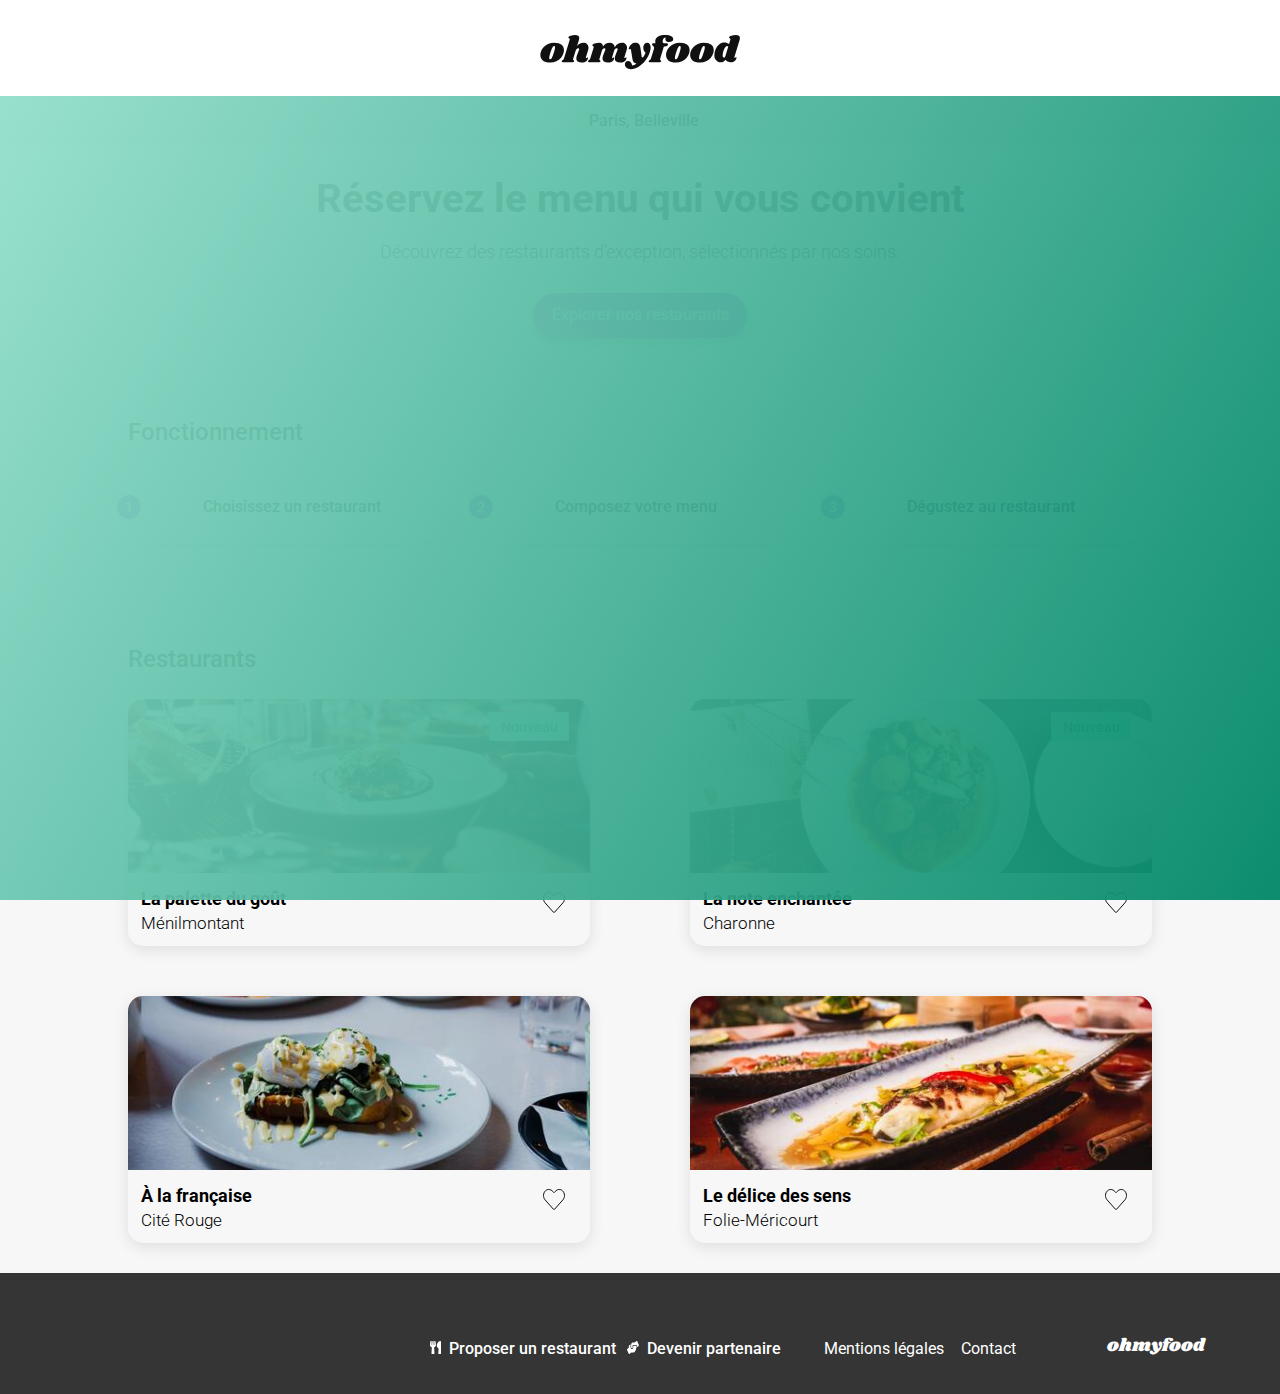
==== index.html @ edb496d8 "ajout du validateur" ====
<!DOCTYPE html>
<html lang="fr">
<head>
    <meta charset="UTF-8">
    <meta http-equiv="X-UA-Compatible" content="IE=edge">
    <meta name="viewport" content="width=device-width, initial-scale=1.0">
    <title>Oh My Food</title>
    <link rel="preconnect" href="https://fonts.googleapis.com">
    <link rel="preconnect" href="https://fonts.gstatic.com" crossorigin>
    <link href="https://fonts.googleapis.com/css2?family=Roboto:wght@300;400;500;700&family=Shrikhand&display=swap" rel="stylesheet">
    <link rel="stylesheet" href="https://cdnjs.cloudflare.com/ajax/libs/font-awesome/6.2.1/css/all.min.css"
        integrity="sha512-MV7K8+y+gLIBoVD59lQIYicR65iaqukzvf/nwasF0nqhPay5w/9lJmVM2hMDcnK1OnMGCdVK+iQrJ7lzPJQd1w=="
        crossorigin="anonymous" referrerpolicy="no-referrer">
    <link rel="stylesheet" href="./assets/css/main.css">
</head>
<body>

    <!--***** Le Loader *****-->

    <div class="loader">
        <div class="loader__text">
        <span>O</span>
        <span>h</span>
        <span>m</span>
        <span>y</span>
        <span>f</span>
        <span>o</span>
        <span>o</span>
        <span>d</span>
        </div>
    </div>

    <!--***** Le Header *****-->

    <header class="l-header">
        <div class="nav grid">
            <a class="nav__link" href="../index.html"><img src="../assets/images/icon/arrow-left.svg" hidden alt="lien icone fleche"></a>
            <img class="nav__logo" src="./assets/images/logo/ohmyfood@2x.svg" alt="logo oh my food">
        </div>
    </header>

    <aside class="nav__location">
        <p><i class="fa-solid fa-location-dot fa-fw" aria-hidden="true"></i>&nbsp; Paris, Belleville</p>
    </aside>

    <!--***** La Section Reserver *****-->

    <section class="reservez">
        <h1 class="reservez__title">Réservez le menu qui vous convient</h1>
        <p class="reservez__subtitle">Découvrez des restaurants d’exception, sélectionnés par nos soins.</p>
        <a class="reservez__btn" href="#restaurants">Explorer nos restaurants</a>
    </section>

    <!--***** La Section Fonctionnement *****-->

    <section class="fonctionnement">
        <div class="grid">
            <h2 class="fonctionnement__title">Fonctionnement</h2>
            <div class="fonctionnement__wrap">
                <div class="fonctionnement__btn">
                    <div class="fonctionnement__btn__numberBox">
                        <span class="fonctionnement__btn__numberBox--number">1</span>
                    </div>
                    <i class="fonctionnement__btn__logo fa-solid fa-mobile-screen-button fa-lg"></i>
                    <p class="fonctionnement__btn__text">Choisissez un restaurant</p>
                </div>
                <div class="fonctionnement__btn">
                    <div class="fonctionnement__btn__numberBox">
                        <span class="fonctionnement__btn__numberBox--number">2</span>
                    </div>
                    <i class="fonctionnement__btn__logo fa-sharp fa-solid fa-list-ul fa-lg"></i>
                    <p class="fonctionnement__btn__text">Composez votre menu</p>
                </div>
                <div class="fonctionnement__btn">
                    <div class="fonctionnement__btn__numberBox">
                        <span class="fonctionnement__btn__numberBox--number">3</span>
                    </div>
                    <i class="fonctionnement__btn__logo fa-sharp fa-solid fa-store fa-lg"></i>
                    <p class="fonctionnement__btn__text">Dégustez au restaurant</p>
                </div>
            </div>
        </div>
    </section>

    <!--***** La Section Restaurants *****-->

    <section class="restaurants" id="restaurants">
        <div class="grid">
            <h2 class="restaurants__title">Restaurants</h2>
            <div class="restaurants__wrap">
                <article class="card">
                    <a href="./restaurants/menu1.html"><img class="card__img" src="./assets/images/restaurants/palette-mini.jpg" alt="plat d'une restaurant"></a>
                    <span class="card__nouveau">Nouveau</span>
                    <h3 class="card__title">La palette du goût</h3>
                    <p class="card__subtitle">Ménilmontant</p>
                    <input class="checkbox" id="checkbox" type="checkbox">
                    <label for="checkbox">
                        <svg class="card__icon" viewBox="0 0 22 21" xmlns="http://www.w3.org/2000/svg">
                        <path class="heart" d="M12.2206 2.40576L12.2208 2.40551C14.2226 0.15233 17.4035 -0.169451 19.5243 1.80187C22.0186 4.1243 22.156 8.32326 19.9123 10.8492L19.9122 10.8493L11.5978 20.2148C11.2596 20.5956 10.7372 20.5956 10.399 20.2148L2.0848 10.8495C-0.15494 8.32357 -0.0175439 4.1245 2.47664 1.80201C4.59762 -0.169649 7.78271 0.152585 9.77992 2.40514L9.78047 2.40576L10.627 3.35732L11.0005 3.77727L11.3741 3.35732L12.2206 2.40576Z" fill="none" stroke="#101010"/>
                        <linearGradient id="gradient" x2="0" y2="1">
                            <stop offset="0%" stop-color="var(--btn-purple-dark)" />
                            <stop offset="100%" stop-color="var(--btn-purple-light)" />
                        </linearGradient>
                        </svg>
                    </label>
                    <!-- <span class="card__icon"></span> -->
                </article> 
                <article class="card">
                    <a href="./restaurants/menu2.html"><img class="card__img" src="./assets/images/restaurants/note-mini.jpg" alt="plat d'une restaurant"></a>
                    <span class="card__nouveau">Nouveau</span>
                    <h3 class="card__title">La note enchantée</h3>
                    <p class="card__subtitle">Charonne</p>
                    <input class="checkbox" id="checkbox1" type="checkbox">
                    <label for="checkbox1">
                        <svg class="card__icon" viewBox="0 0 22 21" xmlns="http://www.w3.org/2000/svg">
                        <path class="heart" d="M12.2206 2.40576L12.2208 2.40551C14.2226 0.15233 17.4035 -0.169451 19.5243 1.80187C22.0186 4.1243 22.156 8.32326 19.9123 10.8492L19.9122 10.8493L11.5978 20.2148C11.2596 20.5956 10.7372 20.5956 10.399 20.2148L2.0848 10.8495C-0.15494 8.32357 -0.0175439 4.1245 2.47664 1.80201C4.59762 -0.169649 7.78271 0.152585 9.77992 2.40514L9.78047 2.40576L10.627 3.35732L11.0005 3.77727L11.3741 3.35732L12.2206 2.40576Z" fill="none" stroke="#101010"/>
                        </svg>
                    </label>
                    <!-- <span class="card__icon"></span> -->
                </article>
                <article class="card">
                    <a href="./restaurants/menu3.html"><img class="card__img" src="./assets/images/restaurants/francaise-mini.jpg" alt="plat d'une restaurant"></a>
                    <h3 class="card__title">À la française</h3>
                    <p class="card__subtitle">Cité Rouge</p>
                    <input class="checkbox" id="checkbox2" type="checkbox">
                    <label for="checkbox2">
                        <svg class="card__icon" viewBox="0 0 22 21" xmlns="http://www.w3.org/2000/svg">
                        <path class="heart" d="M12.2206 2.40576L12.2208 2.40551C14.2226 0.15233 17.4035 -0.169451 19.5243 1.80187C22.0186 4.1243 22.156 8.32326 19.9123 10.8492L19.9122 10.8493L11.5978 20.2148C11.2596 20.5956 10.7372 20.5956 10.399 20.2148L2.0848 10.8495C-0.15494 8.32357 -0.0175439 4.1245 2.47664 1.80201C4.59762 -0.169649 7.78271 0.152585 9.77992 2.40514L9.78047 2.40576L10.627 3.35732L11.0005 3.77727L11.3741 3.35732L12.2206 2.40576Z" fill="none" stroke="#101010"/>
                        </svg>
                    </label>
                    <!-- <span class="card__icon"></span> -->
                </article>
                <article class="card">
                    <a href="./restaurants/menu4.html"><img class="card__img" src="./assets/images/restaurants/delice-mini.jpg" alt="plat d'une restaurant"></a>
                    <h3 class="card__title">Le délice des sens</h3>
                    <p class="card__subtitle">Folie-Méricourt</p>
                    <input class="checkbox" id="checkbox3" type="checkbox">
                    <label for="checkbox3">
                        <svg class="card__icon" viewBox="0 0 22 21" xmlns="http://www.w3.org/2000/svg">
                        <path class="heart" d="M12.2206 2.40576L12.2208 2.40551C14.2226 0.15233 17.4035 -0.169451 19.5243 1.80187C22.0186 4.1243 22.156 8.32326 19.9123 10.8492L19.9122 10.8493L11.5978 20.2148C11.2596 20.5956 10.7372 20.5956 10.399 20.2148L2.0848 10.8495C-0.15494 8.32357 -0.0175439 4.1245 2.47664 1.80201C4.59762 -0.169649 7.78271 0.152585 9.77992 2.40514L9.78047 2.40576L10.627 3.35732L11.0005 3.77727L11.3741 3.35732L12.2206 2.40576Z" fill="none" stroke="#101010"/>
                        </svg>
                    </label>
                    <!-- <span class="card__icon"></span> -->
                </article> 
            </div>
        </div>
    </section>

    <!--***** Le Footer *****-->

    <footer class="footer">
        <div class="grid">
            <h4 class="footer__title">ohmyfood</h4>
            <ul class="footer__list">
                <li class="footer__list--grand">
                    <a href=""><img src="./assets/images/icon/fork-knife.svg" alt="logo de fouchette et couteau">&nbsp; Proposer un restaurant</a>
                </li>
                <li class="footer__list--grand">
                    <a href=""><img src="./assets/images/icon/handshake.svg" alt="logo de poignee de main">&nbsp; Devenir partenaire</a>
                </li>
                <li class="footer__list--petit">
                    <a href="">Mentions légales</a>
                </li>
                <li class="footer__list--petit">
                    <a href="mailto:contact@ohmyfood.fr">Contact</a>
                </li>
            </ul>
        </div>
    </footer>
</body>
</html>
---- assets/css/main.css ----
/*----- Reset -----*/
html, body, div, span, applet, object, iframe,
h1, h2, h3, h4, h5, h6, p, blockquote, pre,
a, abbr, acronym, address, big, cite, code,
del, dfn, em, img, ins, kbd, q, s, samp,
small, strike, strong, sub, sup, tt, var,
b, u, i, center,
dl, dt, dd, ol, ul, li,
fieldset, form, label, legend,
table, caption, tbody, tfoot, thead, tr, th, td,
article, aside, canvas, details, embed,
figure, figcaption, footer, header, hgroup,
menu, nav, output, ruby, section, summary,
time, mark, audio, video {
  margin: 0;
  padding: 0;
  border: 0;
  font-size: 100%;
  font: inherit;
  vertical-align: baseline;
}

/* HTML5 display-role reset for older browsers */
article, aside, details, figcaption, figure,
footer, header, hgroup, menu, nav, section {
  display: block;
}

body {
  line-height: 1;
}

ol, ul {
  list-style: none;
}

blockquote, q {
  quotes: none;
}

blockquote:before, blockquote:after,
q:before, q:after {
  content: "";
  content: none;
}

table {
  border-collapse: collapse;
  border-spacing: 0;
}

/*----- Couleurs -----*/
:root {
  --black: #000000;
  --white: #FFFFFF;
  --background-color: #F7F7F7;
  --background-grey-light: #EAEAEA;
  --background-grey-dark: #353535;
  --btn-purple-dark: #9356DC;
  --btn-purple-light: #FF79DA;
  --btn-icone-grey: #7E7E7E;
  --btn-green-light: #99E2D0;
  --btn-green-dark: #008766;
}

/* breakpoints small:375px, medium:700px, large:900px, xlarge:1440px */ /*----- Le Loader -----*/
@keyframes moveLetters {
  0% {
    transform: translateX(-7.5rem);
    opacity: 0;
  }
  33.3%, 66% {
    transform: translateX(0);
    opacity: 1;
  }
  100% {
    transform: translateX(3.75rem);
    opacity: 0.8;
  }
}
@keyframes fadeout {
  from {
    opacity: 1;
  }
  to {
    opacity: 0;
    visibility: hidden;
  }
}
/*----- Icones coeurs -----*/
@keyframes animationHeart {
  0% {
    transform: scale(0.2);
  }
  40% {
    transform: scale(1.2);
  }
  100% {
    transform: scale(1);
  }
}
@keyframes animationHeartApres {
  0% {
    transform: scale(1.4);
  }
  100% {
    transform: scale(1);
  }
}
@keyframes check-rotate {
  0% {
    transform: rotate(360deg);
  }
  100% {
    transform: rotate(0deg);
  }
}
@keyframes showCardEven {
  0% {
    opacity: 0;
    transform: translateX(-300px);
  }
  100% {
    opacity: 1;
    transform: translateX(0px);
  }
}
@keyframes showCardUneven {
  0% {
    opacity: 0;
    transform: translateX(300px);
  }
  100% {
    opacity: 1;
    transform: translateX(0px);
  }
}
/*----- Typographie -----*/
h1 {
  font-weight: 700;
  font-size: 1.5rem;
  line-height: 1.758125rem;
}

h2 {
  font-size: 1.5rem;
}

h4 {
  font-size: 1.125rem;
  font-family: "Shrikhand", cursive;
  font-weight: 400;
  line-height: 1.64rem;
}

.reservez p {
  font-weight: 300;
  font-size: 1.125rem;
  line-height: 1.318125rem;
}

.card h3 {
  font-weight: 700;
  font-size: 1.125rem;
  line-height: 1.318125rem;
}

.card p {
  font-weight: 300;
  font-size: 1.0625rem;
  line-height: 1.245rem;
}

/*----- Generale -----*/
* {
  box-sizing: border-box;
}

a, a:visited, a:active {
  text-decoration: none;
  color: var(--white);
}

ul, li {
  list-style: none;
}

body {
  background-color: var(--background-color);
  font-family: "Roboto", sans-serif;
  font-weight: 500;
  min-width: 23.4375rem;
}

.grid {
  display: grid;
  width: calc(100% - 2.5rem);
  max-width: 64rem;
  margin-left: auto;
  margin-right: auto;
}

.l-header .grid {
  max-width: 1440px;
}

.footer .grid {
  max-width: 90rem;
  gap: 1rem;
  padding: 1.375rem 0;
}
@media (min-width: 48em) {
  .footer .grid {
    display: flex;
    flex-direction: row-reverse;
    align-items: center;
    padding-top: 4rem;
    padding-bottom: 1.875rem;
  }
}

/*----- Header -----*/
.l-header {
  width: 100%;
  position: fixed;
  top: 0;
  left: 0;
  z-index: 100;
  background-color: var(--white);
  height: 3.9375rem;
  box-shadow: 0 0.125rem 0.25rem 0 rgba(0, 0, 0, 0.15);
  border-radius: 0rem;
}
@media (min-width: 48em) {
  .l-header {
    height: 6em;
    box-shadow: none;
  }
}

.nav {
  position: relative;
  display: flex;
  flex-direction: row;
  justify-content: center;
  align-items: center;
  padding-top: 14px;
}
@media (min-width: 48em) {
  .nav {
    padding-top: 1.875rem;
  }
}
.nav__link {
  position: absolute;
  left: 0.375rem;
}
.nav__logo {
  width: 10.125rem;
  height: 2.75rem;
}
@media (min-width: 48em) {
  .nav__logo {
    width: 12.5rem;
  }
}
.nav__location {
  background-color: var(--background-grey-light);
  display: flex;
  justify-content: center;
  align-items: center;
  width: 100%;
  height: 3.125rem;
  margin-top: 3.9375rem;
}
@media (min-width: 48em) {
  .nav__location {
    line-height: 1.171875rem;
    margin-top: 6rem;
  }
}

/*----- Reservez -----*/
.reservez {
  text-align: center;
}
.reservez__title {
  margin: 2.46875rem 3.625rem 0 2.625rem;
  padding-bottom: 1.125rem;
}
@media (min-width: 48em) {
  .reservez__title {
    font-size: 2.5rem;
    line-height: 2.93rem;
    margin: 1.875rem 0rem 0 0rem;
  }
}
.reservez__subtitle {
  margin-bottom: 1.6875rem;
}
@media (min-width: 48em) {
  .reservez__subtitle {
    margin-bottom: 1.9375rem;
  }
}
.reservez__btn {
  margin-bottom: 3.5625rem;
}
@media (min-width: 48em) {
  .reservez__btn {
    margin-bottom: 1.875rem;
  }
}

/*----- Fonctionnement -----*/
.fonctionnement {
  background-color: var(--white);
}
.fonctionnement__title {
  padding-top: 3rem;
  line-height: 1.758125rem;
}
@media (min-width: 48em) {
  .fonctionnement__title {
    padding-top: 3.125rem;
  }
}
.fonctionnement__wrap {
  display: flex;
  flex-wrap: wrap;
  justify-content: space-around;
  gap: 1.5625rem;
  padding-top: 1.625rem;
  padding-bottom: 4.25rem;
}
@media (min-width: 48em) {
  .fonctionnement__wrap {
    margin-left: -0.5rem;
    padding-top: 1.5625rem;
    padding-bottom: 3.125rem;
  }
}

/*----- Restaurants -----*/
.restaurants__title {
  padding-top: 3.375rem;
}
.restaurants__wrap {
  display: grid;
  grid-template-columns: 1fr;
  align-items: center;
  gap: 1.125rem;
  padding-top: 1.75rem;
  padding-bottom: 4.125rem;
  /* animation-duration: 3s;
  animation-name: slidein; */
}
@media (min-width: 48em) {
  .restaurants__wrap {
    padding-bottom: 1.875rem;
    grid-template-columns: 1fr 1fr;
    column-gap: 6.25rem;
    row-gap: 3.125rem;
  }
}

/*----- Footer -----*/
.footer {
  background-color: var(--background-grey-dark);
}
.footer__title {
  color: var(--white);
  height: 1.6875rem;
  width: 8.5625rem;
  line-height: 1.171875rem;
}
@media (min-width: 48em) {
  .footer__title {
    width: 9.5625rem;
  }
}
.footer__list {
  display: flex;
  flex-direction: column;
  gap: 0.4375rem;
}
@media (min-width: 48em) {
  .footer__list {
    flex-direction: row;
  }
}
.footer__list--grand {
  width: 11.875rem;
  height: 1.1875rem;
}
.footer__list--petit {
  font-weight: 400;
  width: 8.125rem;
  height: 1.25rem;
}

/*----- Le Loader -----*/
.loader, .loader-gout {
  background: linear-gradient(120deg, var(--btn-green-light), var(--btn-green-dark));
  position: fixed;
  height: 100%;
  width: 100%;
  top: 0;
  z-index: 100;
  display: flex;
  justify-content: center;
  align-items: center;
  animation: fadeout 0.2s 3s forwards;
  opacity: 0.95;
}

.loader-gout {
  animation: fadeout 0.2s 4s forwards;
}

.loader__text, .loader__palette {
  font-size: 2.5rem;
  line-height: 64px;
  letter-spacing: 10px;
  display: flex;
  justify-content: space-between;
}
@media (min-width: 48em) {
  .loader__text, .loader__palette {
    font-size: 5rem;
  }
}
.loader__text span, .loader__palette span {
  font-family: "Shrikhand", cursive;
  color: var(--btn-green-dark);
  animation: moveLetters 2s ease-in-out;
  transform: translatex(0);
  position: relative;
  display: inline-block;
  opacity: 0;
  text-shadow: 0px 2px 10px rgba(0, 0, 0, 0.9);
}

.loader__text span:nth-child(1) {
  animation-delay: 0.1s;
}

.loader__text span:nth-child(2) {
  animation-delay: 0.2s;
}

.loader__text span:nth-child(3) {
  animation-delay: 0.3s;
}

.loader__text span:nth-child(4) {
  animation-delay: 0.4s;
}

.loader__text span:nth-child(5) {
  animation-delay: 0.5s;
}

.loader__text span:nth-child(6) {
  animation-delay: 0.6s;
}

.loader__text span:nth-child(7) {
  animation-delay: 0.7s;
}

.loader__text span:nth-child(8) {
  animation-delay: 0.8s;
}

.loader__palette span:nth-child(1) {
  animation-delay: 0.1s;
}

.loader__palette span:nth-child(2) {
  animation-delay: 0.2s;
}

.loader__palette span:nth-child(3) {
  animation-delay: 0.3s;
}

.loader__palette span:nth-child(4) {
  animation-delay: 0.4s;
}

.loader__palette span:nth-child(5) {
  animation-delay: 0.5s;
}

.loader__palette span:nth-child(6) {
  animation-delay: 0.6s;
}

.loader__palette span:nth-child(7) {
  animation-delay: 0.7s;
}

.loader__palette span:nth-child(8) {
  animation-delay: 0.8s;
}

.loader__palette span:nth-child(9) {
  animation-delay: 0.9s;
}

.loader__palette span:nth-child(10) {
  animation-delay: 1s;
}

.loader__palette span:nth-child(11) {
  animation-delay: 1.1s;
}

.loader__palette span:nth-child(12) {
  animation-delay: 1.2s;
}

.loader__palette span:nth-child(13) {
  animation-delay: 1.3s;
}

.loader__palette span:nth-child(14) {
  animation-delay: 1.4s;
}

.loader__palette span:nth-child(15) {
  animation-delay: 1.5s;
}

/*----- Boutons -----*/
.reservez__btn, .btn__commander {
  display: inline-block;
  background: linear-gradient(193.33deg, var(--btn-purple-dark) -11.44%, var(--btn-purple-light) 123.93%);
  color: var(--white);
  padding: 0.8125rem 1.171875rem;
  line-height: 1.171875rem;
  text-align: center;
  box-shadow: 0 0.25rem 0.625rem 0 rgba(0, 0, 0, 0.25);
  border-radius: 1.5625rem;
  transition: 300ms ease-out;
}
.reservez__btn:hover, .btn__commander:hover {
  /* transform: matrix(1, 0, 0, -1, 0, 0); */
  transform: scale(1.1);
  background: linear-gradient(0deg, rgba(255, 255, 255, 0.15), rgba(255, 255, 255, 0.15)), linear-gradient(200.64deg, var(--btn-purple-dark) -5.2%, var(--btn-purple-light) 110.74%);
  box-shadow: 0 0.25rem 0.9375rem 0 rgba(0, 0, 0, 0.35);
  border-radius: 1.5625rem;
}

.fonctionnement__btn {
  display: flex;
  align-items: center;
  position: relative;
  background-color: var(--background-color);
  width: 19.375rem;
  height: 4.52375rem;
  box-shadow: 0 0.25rem 0.9375rem 0 rgba(0, 0, 0, 0.15);
  border-radius: 1.25rem;
  transition: all 500ms ease-in-out;
}
.fonctionnement__btn:hover {
  transform: translateY(-0.2rem);
  box-shadow: 0.125rem 0.1875rem 0.9375rem var(--btn-purple-dark);
}
.fonctionnement__btn__numberBox {
  background-color: var(--btn-purple-dark);
  position: absolute;
  left: -0.75rem;
  height: 1.5rem;
  width: 1.5rem;
  border-radius: 0.75rem;
}
.fonctionnement__btn__numberBox--number {
  font-size: 0.88625rem;
  color: var(--white);
  position: absolute;
  width: 0.954375rem;
  height: 0.909375rem;
  top: 0.318125rem;
  left: 0.5rem;
}
.fonctionnement__btn__logo {
  color: var(--btn-icone-grey);
  position: absolute;
  left: 2.09375rem;
}
.fonctionnement__btn__text {
  line-height: 1.171875rem;
  margin-left: 4.625rem;
  margin-right: 2.375rem;
}
.fonctionnement__btn .fa-store {
  color: var(--btn-purple-dark);
}

.menuCard {
  display: flex;
  justify-content: flex-start;
  align-items: center;
  width: 21.8125rem;
  height: 4.3125rem;
  position: relative;
  overflow: hidden;
  box-shadow: 0 0.25rem 0.9375rem 0 rgba(0, 0, 0, 0.1);
  border-radius: 0.9375rem;
  transition: box-shadow 0.3s;
}
.menuCard:hover {
  box-shadow: 0 0rem 1.875rem 0 rgba(0, 0, 0, 0.3);
  border-radius: 0.9375rem;
}
.menuCard__box {
  display: flex;
  padding: 15px;
  align-items: flex-end;
  gap: 0.3125rem;
}
.menuCard__box--text {
  display: flex;
  flex-direction: column;
  justify-content: center;
  align-items: flex-start;
  height: 42px;
  gap: 5px;
}
.menuCard__box--text h4 {
  font-family: "Roboto", sans-serif;
  line-height: 1.318125rem;
}
.menuCard__box--text p {
  line-height: 1.101875rem;
  font-weight: 300;
  font-size: 15px;
}
.menuCard__box--price {
  display: flex;
  align-items: flex-start;
  font-size: 15px;
  position: absolute;
  right: 16px;
  transition: margin-right 450ms ease-in-out;
}
.menuCard__selectBtn {
  background-color: #99E2D0;
  border-radius: 0 16px 16px 0;
  position: absolute;
  width: 59px;
  height: 69px;
  right: -60px;
  top: 0px;
  transition: margin-right 450ms ease-in-out;
}
.menuCard__selectBtn--check {
  position: absolute;
  top: 25px;
  right: 20px;
  transform: rotate(0);
  transition: transform 1s ease-in-out;
}
.menuCard:hover .menuCard__box--price {
  margin-right: 60px;
}
.menuCard:hover .menuCard__selectBtn {
  margin-right: 60px;
}
.menuCard:hover .menuCard__selectBtn--check {
  animation: check-rotate 0.3s linear 0.1s;
}

.even {
  animation: showCardEven 1s cubic-bezier(0, 0.02, 0.28, 1.49);
}

.uneven {
  animation: showCardUneven 1s cubic-bezier(0, 0.02, 0.28, 1.49);
}

/*----- Cards -----*/
.card {
  background-color: var(--background-color);
  color: var(--black) !important;
  position: relative;
  overflow: hidden;
  width: 100%;
  box-shadow: 0 0.25rem 0.9375rem 0 rgba(0, 0, 0, 0.1);
  border-radius: 0.9375rem;
  transition: all 500ms ease-in-out;
  /*     &__icon {
          position: absolute;
          bottom: u.rem(33);
          right: u.rem(25);
          background: url("../images/icon/heart.svg");
          height: 21px;
          width: 22px;
          &:hover {
              background: url("../images/icon/heart-like.svg");
          }
      } */
}
.card:hover {
  transform: translateY(-0.2rem);
  box-shadow: 0.125rem 0.1875rem 1.125rem var(--btn-green-dark);
}
.card__img {
  object-fit: cover;
  width: 102%;
  height: 14.4375rem;
  margin: -3.5625rem -0.1875rem -0.25rem -0.1875rem;
}
.card__nouveau {
  display: flex;
  justify-content: center;
  align-items: center;
  width: 5rem;
  height: 1.8125rem;
  border-radius: 0.125rem;
  position: absolute;
  top: 0.8125rem;
  right: 1.3125rem;
  background-color: var(--btn-green-light);
  color: var(--btn-green-dark);
  font-size: 0.875rem;
}
.card__title {
  margin: 1rem 3.75rem 0.3125rem 0.8125rem;
}
.card__subtitle {
  margin: 0 5rem 0.75rem 0.8125rem;
}
.card__icon {
  cursor: pointer;
  overflow: visible;
  width: 22px;
  position: absolute;
  bottom: 2.0625rem;
  right: 1.5625rem;
}

/*----- Le Coeur Selectable -----*/
svg .heart {
  transform-origin: center;
  animation: animationHeartApres 0.3s linear forwards;
}

.checkbox {
  display: none;
}

.checkbox:checked + label svg .heart {
  transform: scale(0.9);
  fill: url(#gradient);
  animation: animationHeart 0.3s linear forwards 0.25s;
  stroke: none;
}

/*----- Les Pages Menu -----*/
html {
  background-color: white;
}

.menuWrapper {
  display: flex;
  flex-direction: column;
  align-items: center;
  padding: 0px;
  justify-content: space-between;
  position: absolute;
  width: 100%;
  height: 1275px;
  top: 315px;
  z-index: 10;
}
@media (min-width: 48em) {
  .menuWrapper {
    top: 30.625rem;
  }
}
.menuWrapper__title {
  display: flex;
  flex-direction: row;
  justify-content: space-between;
  position: relative;
}
.menuWrapper__title--titre {
  font-family: "Shrikhand", cursive;
  font-size: 1.75rem;
  line-height: 2.55125rem;
  width: 341px;
  height: 1.6875rem;
}
.menuWrapper__title--icon {
  cursor: pointer;
  overflow: visible;
  width: 22px;
  position: absolute;
  top: 0.5rem;
  right: 1.5rem;
  z-index: 10;
}
.menuWrapper__box {
  width: 21.8125rem;
  display: flex;
  flex-direction: column;
  align-items: flex-start;
  gap: 0.75rem;
}
.menuWrapper__box--title {
  height: 27px;
  text-transform: uppercase;
  font-weight: 300;
  line-height: 1.171875rem;
  width: 275px;
}
.menuWrapper__box--borderLeft {
  border-bottom: 3px solid var(--btn-green-light);
  width: 40px;
  margin-top: 6px;
}

.background {
  background-color: var(--background-color);
  border-radius: 25px 25px 0 0;
  position: absolute;
  width: 375px;
  height: 1300px;
  left: calc(50% - 187.5px);
  top: 283px;
  z-index: 8;
}
@media (min-width: 48em) {
  .background {
    top: 27.4375rem;
    left: calc(50% - 334px);
    width: 41.75rem;
    height: 78.125rem;
  }
}
@media (min-width: 64em) {
  .background {
    top: 440px;
    left: calc(50% - 512px);
    width: 64rem;
    height: 76.5625rem;
  }
}

.image {
  background-color: var(--white);
  background: center/100% url("../images/restaurants/palette.jpg");
  background-repeat: no-repeat;
  background-size: cover;
  position: absolute;
  width: 100%;
  height: 275px;
  top: 63px;
  z-index: 0;
}
@media (min-width: 48em) {
  .image {
    height: 383px;
    top: 96px;
  }
}
@media (min-width: 64em) {
  .image {
    height: 26.25rem;
    top: 40px;
  }
}

.footer {
  width: 100%;
}
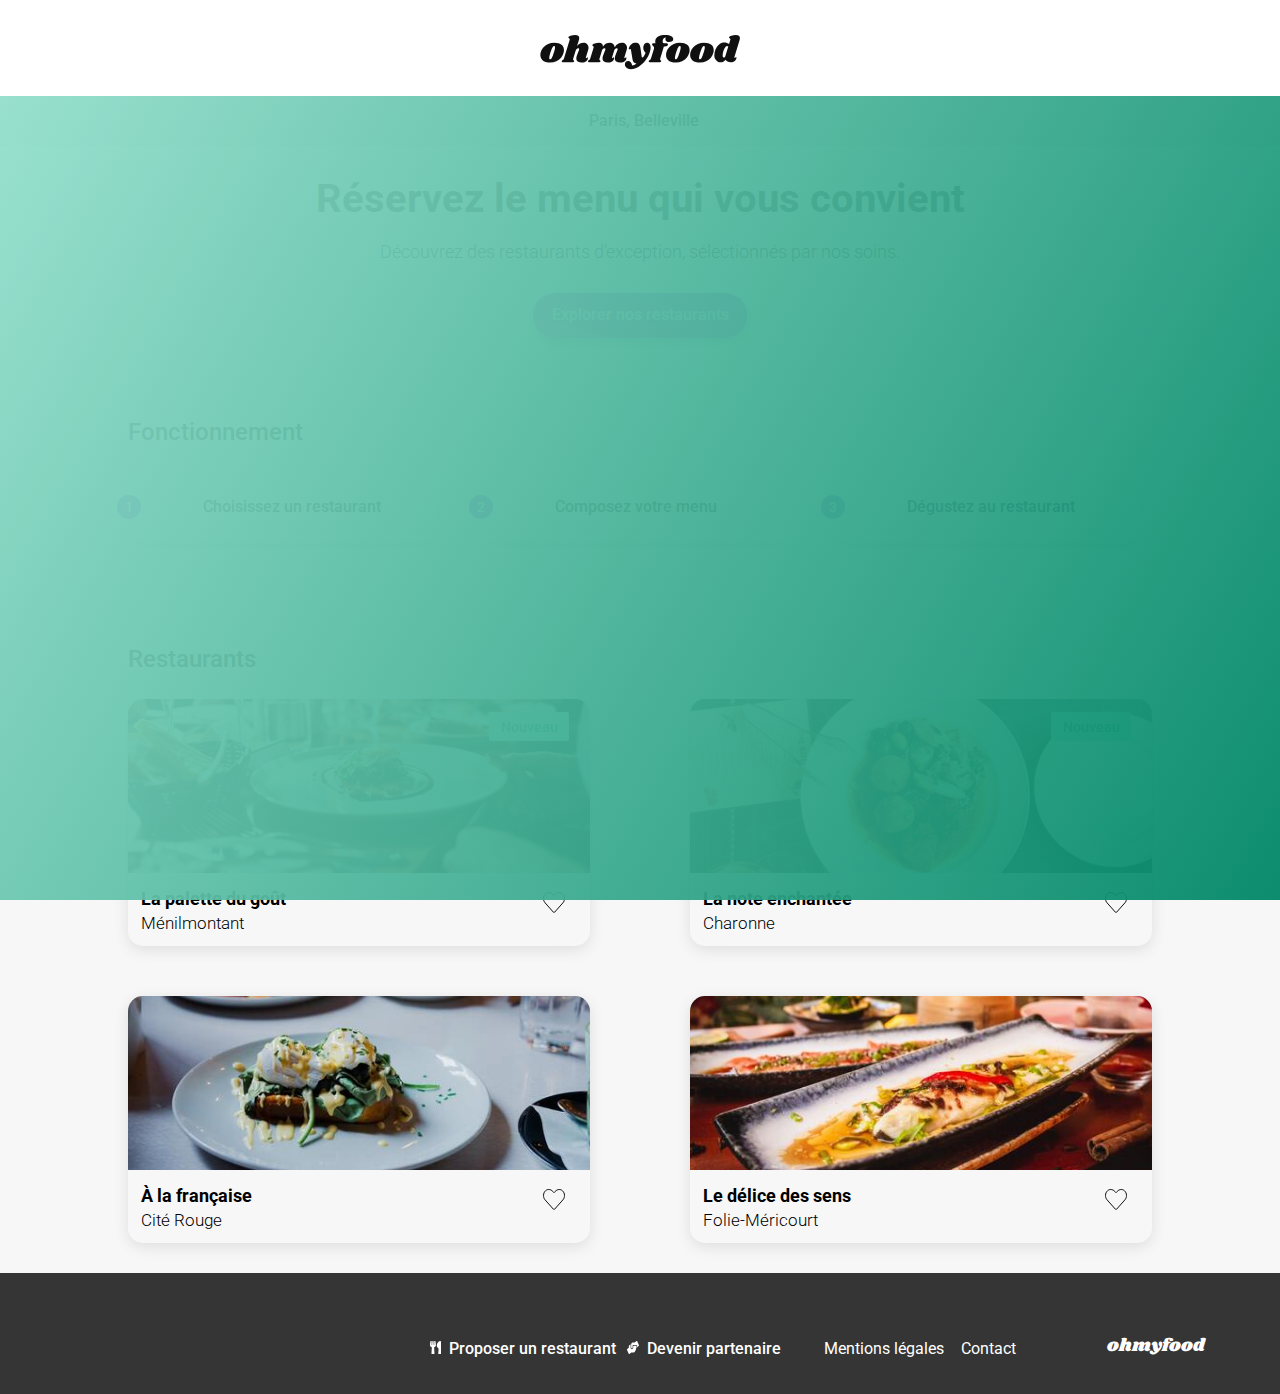
==== commit 10d49790: "presque fini les carte menu et remis en place des coeurs hover page d'accuille" ====
--- a/index.html
+++ b/index.html
@@ -89,11 +89,11 @@
             <h2 class="restaurants__title">Restaurants</h2>
             <div class="restaurants__wrap">
                 <article class="card">
-                    <a href="./restaurants/menu1.html"><img class="card__img" src="./assets/images/restaurants/palette-mini.jpg" alt="plat d'une restaurant"></a>
+                    <a href="./restaurants/menu1.html"><img class="card__img" src="./assets/images/restaurants/palette-mini.jpg" alt="plat d'une restaurant">
                     <span class="card__nouveau">Nouveau</span>
                     <h3 class="card__title">La palette du goût</h3>
                     <p class="card__subtitle">Ménilmontant</p>
-                    <input class="checkbox" id="checkbox" type="checkbox">
+                    <!-- <input class="checkbox" id="checkbox" type="checkbox">
                     <label for="checkbox">
                         <svg class="card__icon" viewBox="0 0 22 21" xmlns="http://www.w3.org/2000/svg">
                         <path class="heart" d="M12.2206 2.40576L12.2208 2.40551C14.2226 0.15233 17.4035 -0.169451 19.5243 1.80187C22.0186 4.1243 22.156 8.32326 19.9123 10.8492L19.9122 10.8493L11.5978 20.2148C11.2596 20.5956 10.7372 20.5956 10.399 20.2148L2.0848 10.8495C-0.15494 8.32357 -0.0175439 4.1245 2.47664 1.80201C4.59762 -0.169649 7.78271 0.152585 9.77992 2.40514L9.78047 2.40576L10.627 3.35732L11.0005 3.77727L11.3741 3.35732L12.2206 2.40576Z" fill="none" stroke="#101010"/>
@@ -102,45 +102,45 @@
                             <stop offset="100%" stop-color="var(--btn-purple-light)" />
                         </linearGradient>
                         </svg>
-                    </label>
-                    <!-- <span class="card__icon"></span> -->
+                    </label> -->
+                    <span class="card__icon"></span></a>
                 </article> 
                 <article class="card">
-                    <a href="./restaurants/menu2.html"><img class="card__img" src="./assets/images/restaurants/note-mini.jpg" alt="plat d'une restaurant"></a>
+                    <a href="./restaurants/menu2.html"><img class="card__img" src="./assets/images/restaurants/note-mini.jpg" alt="plat d'une restaurant">
                     <span class="card__nouveau">Nouveau</span>
                     <h3 class="card__title">La note enchantée</h3>
                     <p class="card__subtitle">Charonne</p>
-                    <input class="checkbox" id="checkbox1" type="checkbox">
+                    <!-- <input class="checkbox" id="checkbox1" type="checkbox">
                     <label for="checkbox1">
                         <svg class="card__icon" viewBox="0 0 22 21" xmlns="http://www.w3.org/2000/svg">
                         <path class="heart" d="M12.2206 2.40576L12.2208 2.40551C14.2226 0.15233 17.4035 -0.169451 19.5243 1.80187C22.0186 4.1243 22.156 8.32326 19.9123 10.8492L19.9122 10.8493L11.5978 20.2148C11.2596 20.5956 10.7372 20.5956 10.399 20.2148L2.0848 10.8495C-0.15494 8.32357 -0.0175439 4.1245 2.47664 1.80201C4.59762 -0.169649 7.78271 0.152585 9.77992 2.40514L9.78047 2.40576L10.627 3.35732L11.0005 3.77727L11.3741 3.35732L12.2206 2.40576Z" fill="none" stroke="#101010"/>
                         </svg>
-                    </label>
-                    <!-- <span class="card__icon"></span> -->
+                    </label> -->
+                    <span class="card__icon"></span></a>
                 </article>
                 <article class="card">
-                    <a href="./restaurants/menu3.html"><img class="card__img" src="./assets/images/restaurants/francaise-mini.jpg" alt="plat d'une restaurant"></a>
+                    <a href="./restaurants/menu3.html"><img class="card__img" src="./assets/images/restaurants/francaise-mini.jpg" alt="plat d'une restaurant">
                     <h3 class="card__title">À la française</h3>
                     <p class="card__subtitle">Cité Rouge</p>
-                    <input class="checkbox" id="checkbox2" type="checkbox">
+                    <!-- <input class="checkbox" id="checkbox2" type="checkbox">
                     <label for="checkbox2">
                         <svg class="card__icon" viewBox="0 0 22 21" xmlns="http://www.w3.org/2000/svg">
                         <path class="heart" d="M12.2206 2.40576L12.2208 2.40551C14.2226 0.15233 17.4035 -0.169451 19.5243 1.80187C22.0186 4.1243 22.156 8.32326 19.9123 10.8492L19.9122 10.8493L11.5978 20.2148C11.2596 20.5956 10.7372 20.5956 10.399 20.2148L2.0848 10.8495C-0.15494 8.32357 -0.0175439 4.1245 2.47664 1.80201C4.59762 -0.169649 7.78271 0.152585 9.77992 2.40514L9.78047 2.40576L10.627 3.35732L11.0005 3.77727L11.3741 3.35732L12.2206 2.40576Z" fill="none" stroke="#101010"/>
                         </svg>
-                    </label>
-                    <!-- <span class="card__icon"></span> -->
+                    </label> -->
+                    <span class="card__icon"></span></a>
                 </article>
                 <article class="card">
-                    <a href="./restaurants/menu4.html"><img class="card__img" src="./assets/images/restaurants/delice-mini.jpg" alt="plat d'une restaurant"></a>
+                    <a href="./restaurants/menu4.html"><img class="card__img" src="./assets/images/restaurants/delice-mini.jpg" alt="plat d'une restaurant">
                     <h3 class="card__title">Le délice des sens</h3>
                     <p class="card__subtitle">Folie-Méricourt</p>
-                    <input class="checkbox" id="checkbox3" type="checkbox">
+                    <!-- <input class="checkbox" id="checkbox3" type="checkbox">
                     <label for="checkbox3">
                         <svg class="card__icon" viewBox="0 0 22 21" xmlns="http://www.w3.org/2000/svg">
                         <path class="heart" d="M12.2206 2.40576L12.2208 2.40551C14.2226 0.15233 17.4035 -0.169451 19.5243 1.80187C22.0186 4.1243 22.156 8.32326 19.9123 10.8492L19.9122 10.8493L11.5978 20.2148C11.2596 20.5956 10.7372 20.5956 10.399 20.2148L2.0848 10.8495C-0.15494 8.32357 -0.0175439 4.1245 2.47664 1.80201C4.59762 -0.169649 7.78271 0.152585 9.77992 2.40514L9.78047 2.40576L10.627 3.35732L11.0005 3.77727L11.3741 3.35732L12.2206 2.40576Z" fill="none" stroke="#101010"/>
                         </svg>
-                    </label>
-                    <!-- <span class="card__icon"></span> -->
+                    </label> -->
+                    <span class="card__icon"></span></a>
                 </article> 
             </div>
         </div>
--- a/assets/css/main.css
+++ b/assets/css/main.css
@@ -181,6 +181,10 @@
   color: var(--white);
 }
 
+.card a {
+  color: var(--black);
+}
+
 ul, li {
   list-style: none;
 }
@@ -599,11 +603,72 @@
   color: var(--btn-purple-dark);
 }
 
+/*----- Cards -----*/
+.card {
+  position: relative;
+  overflow: hidden;
+  width: 100%;
+  box-shadow: 0 0.25rem 0.9375rem 0 rgba(0, 0, 0, 0.1);
+  border-radius: 0.9375rem;
+  transition: all 500ms ease-in-out;
+  /*     &__icon {
+          cursor: pointer;
+          overflow: visible;
+          width: 22px;
+          position: absolute;
+          bottom: u.rem(33);
+          right: u.rem(25);
+          } */
+}
+.card:hover {
+  transform: translateY(-0.2rem);
+  box-shadow: 0.125rem 0.1875rem 1.125rem var(--btn-green-dark);
+}
+.card__img {
+  object-fit: cover;
+  width: 102%;
+  height: 14.4375rem;
+  margin: -3.5625rem -0.1875rem -0.25rem -0.1875rem;
+}
+.card__nouveau {
+  display: flex;
+  justify-content: center;
+  align-items: center;
+  width: 5rem;
+  height: 1.8125rem;
+  border-radius: 0.125rem;
+  position: absolute;
+  top: 0.8125rem;
+  right: 1.3125rem;
+  background-color: var(--btn-green-light);
+  color: var(--btn-green-dark);
+  font-size: 0.875rem;
+}
+.card__title {
+  margin: 1rem 3.75rem 0.3125rem 0.8125rem;
+}
+.card__subtitle {
+  margin: 0 5rem 0.75rem 0.8125rem;
+}
+.card__icon {
+  position: absolute;
+  bottom: 2.0625rem;
+  right: 1.5625rem;
+  background: url("../images/icon/heart.svg");
+  height: 21px;
+  width: 22px;
+}
+.card__icon:hover {
+  animation: animationHeart 0.5s linear forwards 0.25s;
+  background: url("../images/icon/heart-like.svg");
+  background-size: 22px 21px;
+}
+
 .menuCard {
   display: flex;
   justify-content: flex-start;
   align-items: center;
-  width: 21.8125rem;
+  width: 100%;
   height: 4.3125rem;
   position: relative;
   overflow: hidden;
@@ -681,67 +746,6 @@
   animation: showCardUneven 1s cubic-bezier(0, 0.02, 0.28, 1.49);
 }
 
-/*----- Cards -----*/
-.card {
-  background-color: var(--background-color);
-  color: var(--black) !important;
-  position: relative;
-  overflow: hidden;
-  width: 100%;
-  box-shadow: 0 0.25rem 0.9375rem 0 rgba(0, 0, 0, 0.1);
-  border-radius: 0.9375rem;
-  transition: all 500ms ease-in-out;
-  /*     &__icon {
-          position: absolute;
-          bottom: u.rem(33);
-          right: u.rem(25);
-          background: url("../images/icon/heart.svg");
-          height: 21px;
-          width: 22px;
-          &:hover {
-              background: url("../images/icon/heart-like.svg");
-          }
-      } */
-}
-.card:hover {
-  transform: translateY(-0.2rem);
-  box-shadow: 0.125rem 0.1875rem 1.125rem var(--btn-green-dark);
-}
-.card__img {
-  object-fit: cover;
-  width: 102%;
-  height: 14.4375rem;
-  margin: -3.5625rem -0.1875rem -0.25rem -0.1875rem;
-}
-.card__nouveau {
-  display: flex;
-  justify-content: center;
-  align-items: center;
-  width: 5rem;
-  height: 1.8125rem;
-  border-radius: 0.125rem;
-  position: absolute;
-  top: 0.8125rem;
-  right: 1.3125rem;
-  background-color: var(--btn-green-light);
-  color: var(--btn-green-dark);
-  font-size: 0.875rem;
-}
-.card__title {
-  margin: 1rem 3.75rem 0.3125rem 0.8125rem;
-}
-.card__subtitle {
-  margin: 0 5rem 0.75rem 0.8125rem;
-}
-.card__icon {
-  cursor: pointer;
-  overflow: visible;
-  width: 22px;
-  position: absolute;
-  bottom: 2.0625rem;
-  right: 1.5625rem;
-}
-
 /*----- Le Coeur Selectable -----*/
 svg .heart {
   transform-origin: center;
@@ -768,7 +772,6 @@
   display: flex;
   flex-direction: column;
   align-items: center;
-  padding: 0px;
   justify-content: space-between;
   position: absolute;
   width: 100%;
@@ -782,10 +785,8 @@
   }
 }
 .menuWrapper__title {
-  display: flex;
-  flex-direction: row;
-  justify-content: space-between;
   position: relative;
+  top: 0;
 }
 .menuWrapper__title--titre {
   font-family: "Shrikhand", cursive;
@@ -804,11 +805,17 @@
   z-index: 10;
 }
 .menuWrapper__box {
-  width: 21.8125rem;
+  width: 100%;
   display: flex;
   flex-direction: column;
   align-items: flex-start;
+  padding: 0 13px;
   gap: 0.75rem;
+}
+@media (min-width: 48em) {
+  .menuWrapper__box {
+    width: 39.625rem;
+  }
 }
 .menuWrapper__box--title {
   height: 27px;
@@ -827,25 +834,21 @@
   background-color: var(--background-color);
   border-radius: 25px 25px 0 0;
   position: absolute;
-  width: 375px;
+  width: 100%;
+  max-width: 1024px;
   height: 1300px;
-  left: calc(50% - 187.5px);
   top: 283px;
   z-index: 8;
 }
 @media (min-width: 48em) {
   .background {
     top: 27.4375rem;
-    left: calc(50% - 334px);
-    width: 41.75rem;
-    height: 78.125rem;
   }
 }
 @media (min-width: 64em) {
   .background {
     top: 440px;
     left: calc(50% - 512px);
-    width: 64rem;
     height: 76.5625rem;
   }
 }
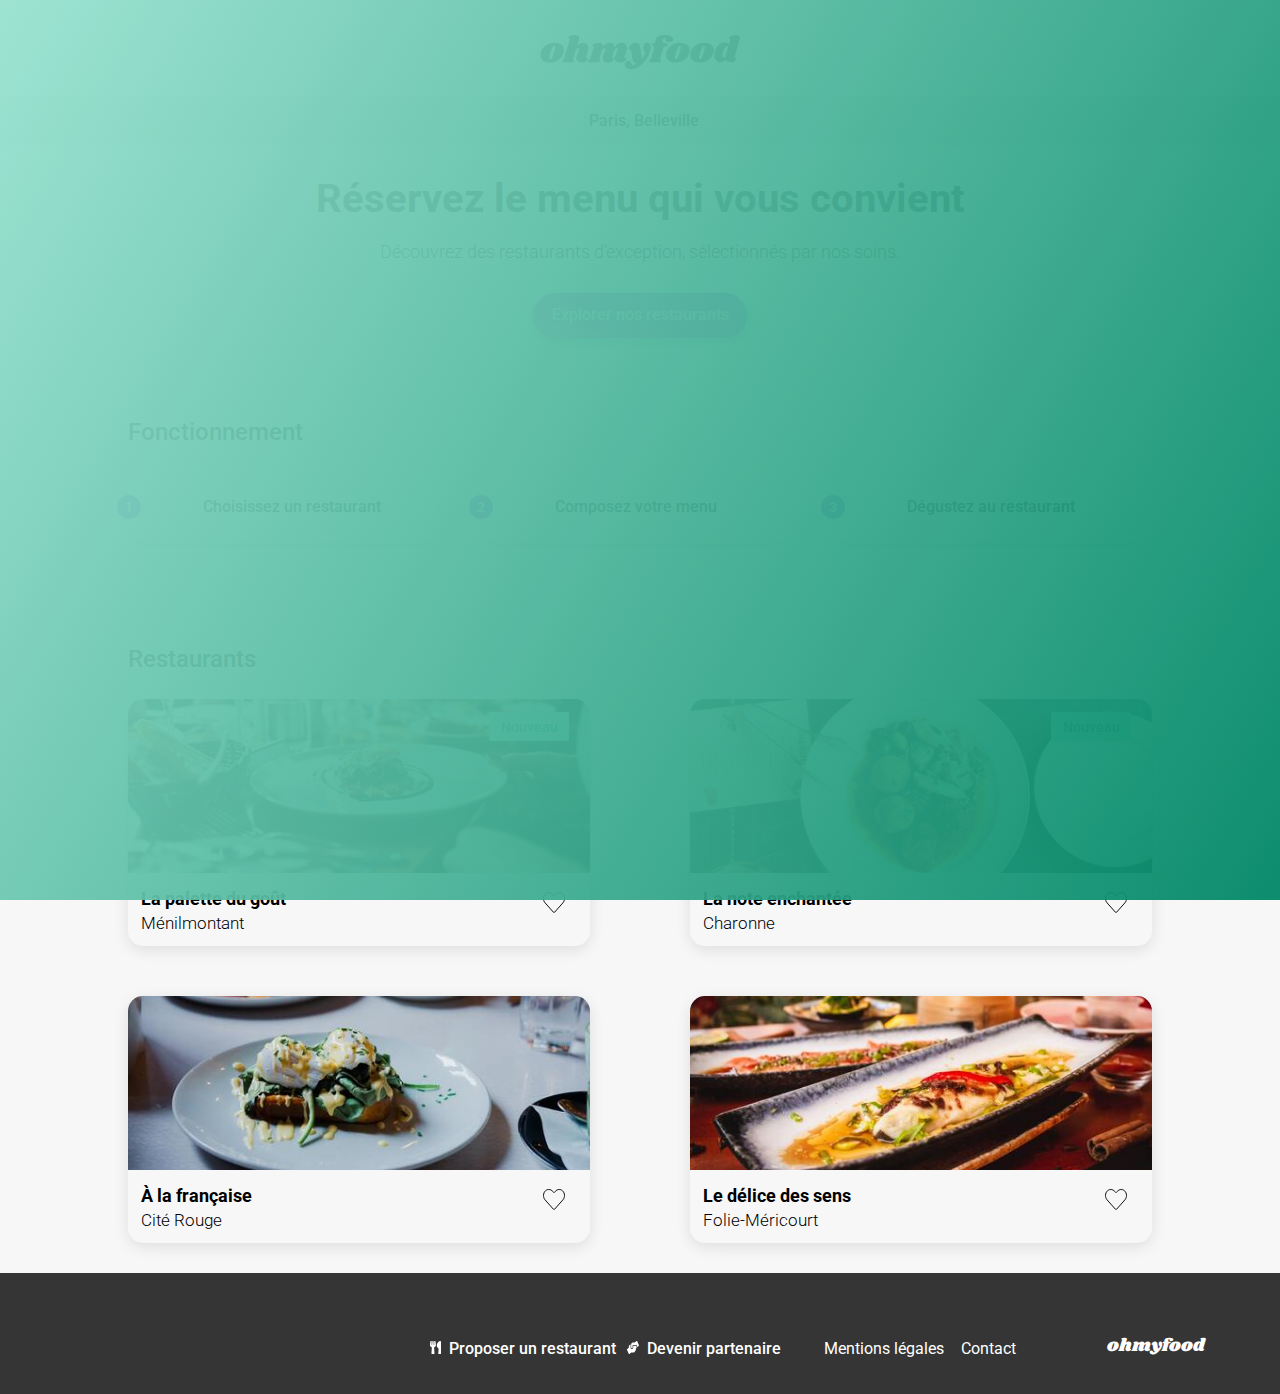
==== commit 539f15b1: "ajout icone dans menu tab" ====
--- a/index.html
+++ b/index.html
@@ -12,6 +12,7 @@
         integrity="sha512-MV7K8+y+gLIBoVD59lQIYicR65iaqukzvf/nwasF0nqhPay5w/9lJmVM2hMDcnK1OnMGCdVK+iQrJ7lzPJQd1w=="
         crossorigin="anonymous" referrerpolicy="no-referrer">
     <link rel="stylesheet" href="./assets/css/main.css">
+    <link rel="icon" href="./assets/images/icon/fork-knife.svg">
 </head>
 <body>
 
@@ -88,8 +89,8 @@
         <div class="grid">
             <h2 class="restaurants__title">Restaurants</h2>
             <div class="restaurants__wrap">
-                <article class="card">
-                    <a href="./restaurants/menu1.html"><img class="card__img" src="./assets/images/restaurants/palette-mini.jpg" alt="plat d'une restaurant">
+                <a class="card" href="./restaurants/la_palette.html">
+                    <img class="card__img" src="./assets/images/restaurants/palette-mini.jpg" alt="plat d'une restaurant">
                     <span class="card__nouveau">Nouveau</span>
                     <h3 class="card__title">La palette du goût</h3>
                     <p class="card__subtitle">Ménilmontant</p>
@@ -98,15 +99,15 @@
                         <svg class="card__icon" viewBox="0 0 22 21" xmlns="http://www.w3.org/2000/svg">
                         <path class="heart" d="M12.2206 2.40576L12.2208 2.40551C14.2226 0.15233 17.4035 -0.169451 19.5243 1.80187C22.0186 4.1243 22.156 8.32326 19.9123 10.8492L19.9122 10.8493L11.5978 20.2148C11.2596 20.5956 10.7372 20.5956 10.399 20.2148L2.0848 10.8495C-0.15494 8.32357 -0.0175439 4.1245 2.47664 1.80201C4.59762 -0.169649 7.78271 0.152585 9.77992 2.40514L9.78047 2.40576L10.627 3.35732L11.0005 3.77727L11.3741 3.35732L12.2206 2.40576Z" fill="none" stroke="#101010"/>
                         <linearGradient id="gradient" x2="0" y2="1">
-                            <stop offset="0%" stop-color="var(--btn-purple-dark)" />
-                            <stop offset="100%" stop-color="var(--btn-purple-light)" />
+                            <stop offset="0%" stop-color="var(--btn-purple-dark)"/>
+                            <stop offset="100%" stop-color="var(--btn-purple-light)"/>
                         </linearGradient>
                         </svg>
                     </label> -->
-                    <span class="card__icon"></span></a>
-                </article> 
-                <article class="card">
-                    <a href="./restaurants/menu2.html"><img class="card__img" src="./assets/images/restaurants/note-mini.jpg" alt="plat d'une restaurant">
+                    <span class="card__icon"></span>
+                </a> 
+                <a class="card" href="./restaurants/la_note.html">
+                    <img class="card__img" src="./assets/images/restaurants/note-mini.jpg" alt="plat d'une restaurant">
                     <span class="card__nouveau">Nouveau</span>
                     <h3 class="card__title">La note enchantée</h3>
                     <p class="card__subtitle">Charonne</p>
@@ -116,10 +117,10 @@
                         <path class="heart" d="M12.2206 2.40576L12.2208 2.40551C14.2226 0.15233 17.4035 -0.169451 19.5243 1.80187C22.0186 4.1243 22.156 8.32326 19.9123 10.8492L19.9122 10.8493L11.5978 20.2148C11.2596 20.5956 10.7372 20.5956 10.399 20.2148L2.0848 10.8495C-0.15494 8.32357 -0.0175439 4.1245 2.47664 1.80201C4.59762 -0.169649 7.78271 0.152585 9.77992 2.40514L9.78047 2.40576L10.627 3.35732L11.0005 3.77727L11.3741 3.35732L12.2206 2.40576Z" fill="none" stroke="#101010"/>
                         </svg>
                     </label> -->
-                    <span class="card__icon"></span></a>
-                </article>
-                <article class="card">
-                    <a href="./restaurants/menu3.html"><img class="card__img" src="./assets/images/restaurants/francaise-mini.jpg" alt="plat d'une restaurant">
+                    <span class="card__icon"></span>
+                </a>
+                <a class="card" href="./restaurants/la_francaise.html">
+                    <img class="card__img" src="./assets/images/restaurants/francaise-mini.jpg" alt="plat d'une restaurant">
                     <h3 class="card__title">À la française</h3>
                     <p class="card__subtitle">Cité Rouge</p>
                     <!-- <input class="checkbox" id="checkbox2" type="checkbox">
@@ -128,10 +129,10 @@
                         <path class="heart" d="M12.2206 2.40576L12.2208 2.40551C14.2226 0.15233 17.4035 -0.169451 19.5243 1.80187C22.0186 4.1243 22.156 8.32326 19.9123 10.8492L19.9122 10.8493L11.5978 20.2148C11.2596 20.5956 10.7372 20.5956 10.399 20.2148L2.0848 10.8495C-0.15494 8.32357 -0.0175439 4.1245 2.47664 1.80201C4.59762 -0.169649 7.78271 0.152585 9.77992 2.40514L9.78047 2.40576L10.627 3.35732L11.0005 3.77727L11.3741 3.35732L12.2206 2.40576Z" fill="none" stroke="#101010"/>
                         </svg>
                     </label> -->
-                    <span class="card__icon"></span></a>
-                </article>
-                <article class="card">
-                    <a href="./restaurants/menu4.html"><img class="card__img" src="./assets/images/restaurants/delice-mini.jpg" alt="plat d'une restaurant">
+                    <span class="card__icon"></span>
+                </a>
+                <a class="card" href="./restaurants/le_delice.html">
+                   <img class="card__img" src="./assets/images/restaurants/delice-mini.jpg" alt="plat d'une restaurant">
                     <h3 class="card__title">Le délice des sens</h3>
                     <p class="card__subtitle">Folie-Méricourt</p>
                     <!-- <input class="checkbox" id="checkbox3" type="checkbox">
@@ -140,8 +141,8 @@
                         <path class="heart" d="M12.2206 2.40576L12.2208 2.40551C14.2226 0.15233 17.4035 -0.169451 19.5243 1.80187C22.0186 4.1243 22.156 8.32326 19.9123 10.8492L19.9122 10.8493L11.5978 20.2148C11.2596 20.5956 10.7372 20.5956 10.399 20.2148L2.0848 10.8495C-0.15494 8.32357 -0.0175439 4.1245 2.47664 1.80201C4.59762 -0.169649 7.78271 0.152585 9.77992 2.40514L9.78047 2.40576L10.627 3.35732L11.0005 3.77727L11.3741 3.35732L12.2206 2.40576Z" fill="none" stroke="#101010"/>
                         </svg>
                     </label> -->
-                    <span class="card__icon"></span></a>
-                </article> 
+                    <span class="card__icon"></span>
+                </a> 
             </div>
         </div>
     </section>
--- a/assets/css/main.css
+++ b/assets/css/main.css
@@ -61,6 +61,7 @@
   --btn-icone-grey: #7E7E7E;
   --btn-green-light: #99E2D0;
   --btn-green-dark: #008766;
+  background-color: var(--white);
 }
 
 /* breakpoints small:375px, medium:700px, large:900px, xlarge:1440px */ /*----- Le Loader -----*/
@@ -118,21 +119,21 @@
 @keyframes showCardEven {
   0% {
     opacity: 0;
-    transform: translateX(-300px);
+    transform: translateX(-18.75rem);
   }
   100% {
     opacity: 1;
-    transform: translateX(0px);
+    transform: translateX(0);
   }
 }
 @keyframes showCardUneven {
   0% {
     opacity: 0;
-    transform: translateX(300px);
+    transform: translateX(18.75rem);
   }
   100% {
     opacity: 1;
-    transform: translateX(0px);
+    transform: translateX(0);
   }
 }
 /*----- Typographie -----*/
@@ -181,7 +182,7 @@
   color: var(--white);
 }
 
-.card a {
+.card h3, p {
   color: var(--black);
 }
 
@@ -205,7 +206,7 @@
 }
 
 .l-header .grid {
-  max-width: 1440px;
+  max-width: 90rem;
 }
 
 .footer .grid {
@@ -229,7 +230,7 @@
   position: fixed;
   top: 0;
   left: 0;
-  z-index: 100;
+  z-index: 50;
   background-color: var(--white);
   height: 3.9375rem;
   box-shadow: 0 0.125rem 0.25rem 0 rgba(0, 0, 0, 0.15);
@@ -248,7 +249,7 @@
   flex-direction: row;
   justify-content: center;
   align-items: center;
-  padding-top: 14px;
+  padding-top: 0.875rem;
 }
 @media (min-width: 48em) {
   .nav {
@@ -424,8 +425,8 @@
 
 .loader__text, .loader__palette {
   font-size: 2.5rem;
-  line-height: 64px;
-  letter-spacing: 10px;
+  line-height: 4rem;
+  letter-spacing: 0.625rem;
   display: flex;
   justify-content: space-between;
 }
@@ -442,7 +443,7 @@
   position: relative;
   display: inline-block;
   opacity: 0;
-  text-shadow: 0px 2px 10px rgba(0, 0, 0, 0.9);
+  text-shadow: 0 0.625rem 0.9375rem rgb(0, 0, 0);
 }
 
 .loader__text span:nth-child(1) {
@@ -614,7 +615,7 @@
   /*     &__icon {
           cursor: pointer;
           overflow: visible;
-          width: 22px;
+          width: u.rem(22);
           position: absolute;
           bottom: u.rem(33);
           right: u.rem(25);
@@ -655,16 +656,17 @@
   bottom: 2.0625rem;
   right: 1.5625rem;
   background: url("../images/icon/heart.svg");
-  height: 21px;
-  width: 22px;
+  height: 1.3125rem;
+  width: 1.375rem;
 }
 .card__icon:hover {
   animation: animationHeart 0.5s linear forwards 0.25s;
   background: url("../images/icon/heart-like.svg");
-  background-size: 22px 21px;
+  background-size: 1.375rem 1.3125rem;
 }
 
 .menuCard {
+  background-color: var(--white);
   display: flex;
   justify-content: flex-start;
   align-items: center;
@@ -682,7 +684,7 @@
 }
 .menuCard__box {
   display: flex;
-  padding: 15px;
+  padding: 0.9375rem;
   align-items: flex-end;
   gap: 0.3125rem;
 }
@@ -691,8 +693,8 @@
   flex-direction: column;
   justify-content: center;
   align-items: flex-start;
-  height: 42px;
-  gap: 5px;
+  height: 2.625rem;
+  gap: 0.3125rem;
 }
 .menuCard__box--text h4 {
   font-family: "Roboto", sans-serif;
@@ -701,38 +703,38 @@
 .menuCard__box--text p {
   line-height: 1.101875rem;
   font-weight: 300;
-  font-size: 15px;
+  font-size: 0.9375rem;
 }
 .menuCard__box--price {
   display: flex;
   align-items: flex-start;
-  font-size: 15px;
-  position: absolute;
-  right: 16px;
+  font-size: 0.9375rem;
+  position: absolute;
+  right: 1rem;
   transition: margin-right 450ms ease-in-out;
 }
 .menuCard__selectBtn {
   background-color: #99E2D0;
-  border-radius: 0 16px 16px 0;
-  position: absolute;
-  width: 59px;
-  height: 69px;
-  right: -60px;
-  top: 0px;
+  border-radius: 0 1rem 1rem 0;
+  position: absolute;
+  width: 3.6875rem;
+  height: 4.3125rem;
+  right: -3.75rem;
+  top: 0;
   transition: margin-right 450ms ease-in-out;
 }
 .menuCard__selectBtn--check {
   position: absolute;
-  top: 25px;
-  right: 20px;
+  top: 1.5625rem;
+  right: 1.25rem;
   transform: rotate(0);
   transition: transform 1s ease-in-out;
 }
 .menuCard:hover .menuCard__box--price {
-  margin-right: 60px;
+  margin-right: 3.75rem;
 }
 .menuCard:hover .menuCard__selectBtn {
-  margin-right: 60px;
+  margin-right: 3.75rem;
 }
 .menuCard:hover .menuCard__selectBtn--check {
   animation: check-rotate 0.3s linear 0.1s;
@@ -763,11 +765,28 @@
   stroke: none;
 }
 
+/*----- L'image de fond -----*/
+.image {
+  position: absolute;
+  width: 100%;
+  height: 17.1875rem;
+  top: 3.9375rem;
+  z-index: 0;
+}
+@media (min-width: 48em) {
+  .image {
+    height: 21.25rem;
+    top: 1.9375rem;
+  }
+}
+@media (min-width: 64em) {
+  .image {
+    height: 29.4375rem;
+    top: 0;
+  }
+}
+
 /*----- Les Pages Menu -----*/
-html {
-  background-color: white;
-}
-
 .menuWrapper {
   display: flex;
   flex-direction: column;
@@ -775,30 +794,34 @@
   justify-content: space-between;
   position: absolute;
   width: 100%;
-  height: 1275px;
-  top: 315px;
+  height: 79.6875rem;
+  top: 15.75rem;
   z-index: 10;
 }
 @media (min-width: 48em) {
+  .menuWrapper {
+    top: 20.6875rem;
+  }
+}
+@media (min-width: 64em) {
   .menuWrapper {
     top: 30.625rem;
   }
 }
 .menuWrapper__title {
   position: relative;
-  top: 0;
 }
 .menuWrapper__title--titre {
   font-family: "Shrikhand", cursive;
   font-size: 1.75rem;
   line-height: 2.55125rem;
-  width: 341px;
+  width: 21.3125rem;
   height: 1.6875rem;
 }
 .menuWrapper__title--icon {
   cursor: pointer;
   overflow: visible;
-  width: 22px;
+  width: 1.375rem;
   position: absolute;
   top: 0.5rem;
   right: 1.5rem;
@@ -809,7 +832,7 @@
   display: flex;
   flex-direction: column;
   align-items: flex-start;
-  padding: 0 13px;
+  padding: 0 0.8125rem;
   gap: 0.75rem;
 }
 @media (min-width: 48em) {
@@ -818,65 +841,182 @@
   }
 }
 .menuWrapper__box--title {
-  height: 27px;
+  position: relative;
+  height: 1.6875rem;
   text-transform: uppercase;
   font-weight: 300;
   line-height: 1.171875rem;
-  width: 275px;
+  width: 17.1875rem;
 }
 .menuWrapper__box--borderLeft {
-  border-bottom: 3px solid var(--btn-green-light);
-  width: 40px;
-  margin-top: 6px;
+  border-bottom: 0.1875rem solid var(--btn-green-light);
+  position: absolute;
+  top: 27px;
+  left: 0;
+  width: 2.5rem;
 }
 
 .background {
   background-color: var(--background-color);
-  border-radius: 25px 25px 0 0;
-  position: absolute;
-  width: 100%;
-  max-width: 1024px;
-  height: 1300px;
-  top: 283px;
+  border-radius: 1.5625rem 1.5625rem 0 0;
+  position: absolute;
+  width: 100%;
+  max-width: 65.9375rem;
+  height: 81.25rem;
+  top: 13.75rem;
   z-index: 8;
 }
 @media (min-width: 48em) {
   .background {
-    top: 27.4375rem;
+    top: 18.25rem;
+    height: 78.125rem;
   }
 }
 @media (min-width: 64em) {
   .background {
-    top: 440px;
-    left: calc(50% - 512px);
-    height: 76.5625rem;
-  }
-}
-
-.image {
-  background-color: var(--white);
-  background: center/100% url("../images/restaurants/palette.jpg");
-  background-repeat: no-repeat;
+    top: 27.375rem;
+    left: calc(50% - 65.9375rem / 2);
+  }
+}
+
+.footer {
+  width: 100%;
+}
+
+.palette_bg {
+  background: no-repeat center url("../images/restaurants/palette.jpg");
   background-size: cover;
-  position: absolute;
-  width: 100%;
-  height: 275px;
-  top: 63px;
-  z-index: 0;
-}
-@media (min-width: 48em) {
-  .image {
-    height: 383px;
-    top: 96px;
+}
+
+.note_bg {
+  background: no-repeat center url("../images/restaurants/note.jpg");
+  background-size: cover;
+}
+
+.francaise_bg {
+  background: no-repeat center url("../images/restaurants/francaise.jpg");
+  background-size: cover;
+}
+
+.delice_bg {
+  background: no-repeat center url("../images/restaurants/delice.jpg");
+  background-size: cover;
+}
+
+.confirmation-logo {
+  background: no-repeat center url("../images/logo/ohmyfood@2x.svg");
+  background-size: 90%;
+  background-color: var(--btn-green-light);
+}
+
+/*----- L'image de fond -----*/
+.confimage {
+  width: 100%;
+  height: 17.1875rem;
+}
+@media (min-width: 48em) {
+  .confimage {
+    height: 21.25rem;
   }
 }
 @media (min-width: 64em) {
-  .image {
-    height: 26.25rem;
-    top: 40px;
-  }
-}
-
-.footer {
-  width: 100%;
+  .confimage {
+    height: 29.4375rem;
+  }
+}
+
+/*----- La confirmation -----*/
+.confirmWrapper {
+  display: flex;
+  flex-direction: column;
+  align-items: center;
+  position: absolute;
+  gap: 30px;
+  width: 100%;
+  height: 47.5rem;
+  top: 18.25rem;
+  z-index: 10;
+}
+@media (min-width: 48em) {
+  .confirmWrapper {
+    top: 21.3125rem;
+  }
+}
+@media (min-width: 64em) {
+  .confirmWrapper {
+    top: 30.625rem;
+  }
+}
+.confirmWrapper__box {
+  width: 100%;
+  display: flex;
+  flex-direction: column;
+  align-items: flex-start;
+  padding: 0 0.8125rem;
+  gap: 0.75rem;
+}
+@media (min-width: 48em) {
+  .confirmWrapper__box {
+    width: 39.625rem;
+  }
+}
+.confirmWrapper__box--title {
+  position: relative;
+  height: 1.6875rem;
+  text-transform: uppercase;
+  font-weight: 300;
+  line-height: 1.171875rem;
+  width: 17.1875rem;
+}
+.confirmWrapper__box--borderLeft {
+  border-bottom: 0.1875rem solid var(--btn-purple-light);
+  position: absolute;
+  top: 27px;
+  left: 0;
+  width: 2.5rem;
+}
+
+.menuCard__box--prix {
+  font-size: 0.9375rem;
+  position: absolute;
+  right: 1rem;
+}
+
+.confirmation-bg {
+  background-color: var(--background-color);
+  border-radius: 1.5625rem 1.5625rem 0 0;
+  position: absolute;
+  width: 100%;
+  max-width: 65.9375rem;
+  height: 46.875rem;
+  top: 16.25rem;
+  z-index: 8;
+}
+@media (min-width: 48em) {
+  .confirmation-bg {
+    top: 18.25rem;
+    height: 46.875rem;
+  }
+}
+@media (min-width: 64em) {
+  .confirmation-bg {
+    top: 27.375rem;
+    left: calc(50% - 65.9375rem / 2);
+  }
+}
+
+.even1s {
+  animation: showCardEven 1s 0.2s cubic-bezier(0, 0.02, 0.28, 1.49);
+}
+
+.even2s {
+  animation: showCardEven 1s 0.4s cubic-bezier(0, 0.02, 0.28, 1.49);
+}
+
+.even3s {
+  animation: showCardEven 1s 0.6s cubic-bezier(0, 0.02, 0.28, 1.49);
+}
+
+.even4s {
+  animation: showCardEven 1s 0.8s cubic-bezier(0, 0.02, 0.28, 1.49);
 }